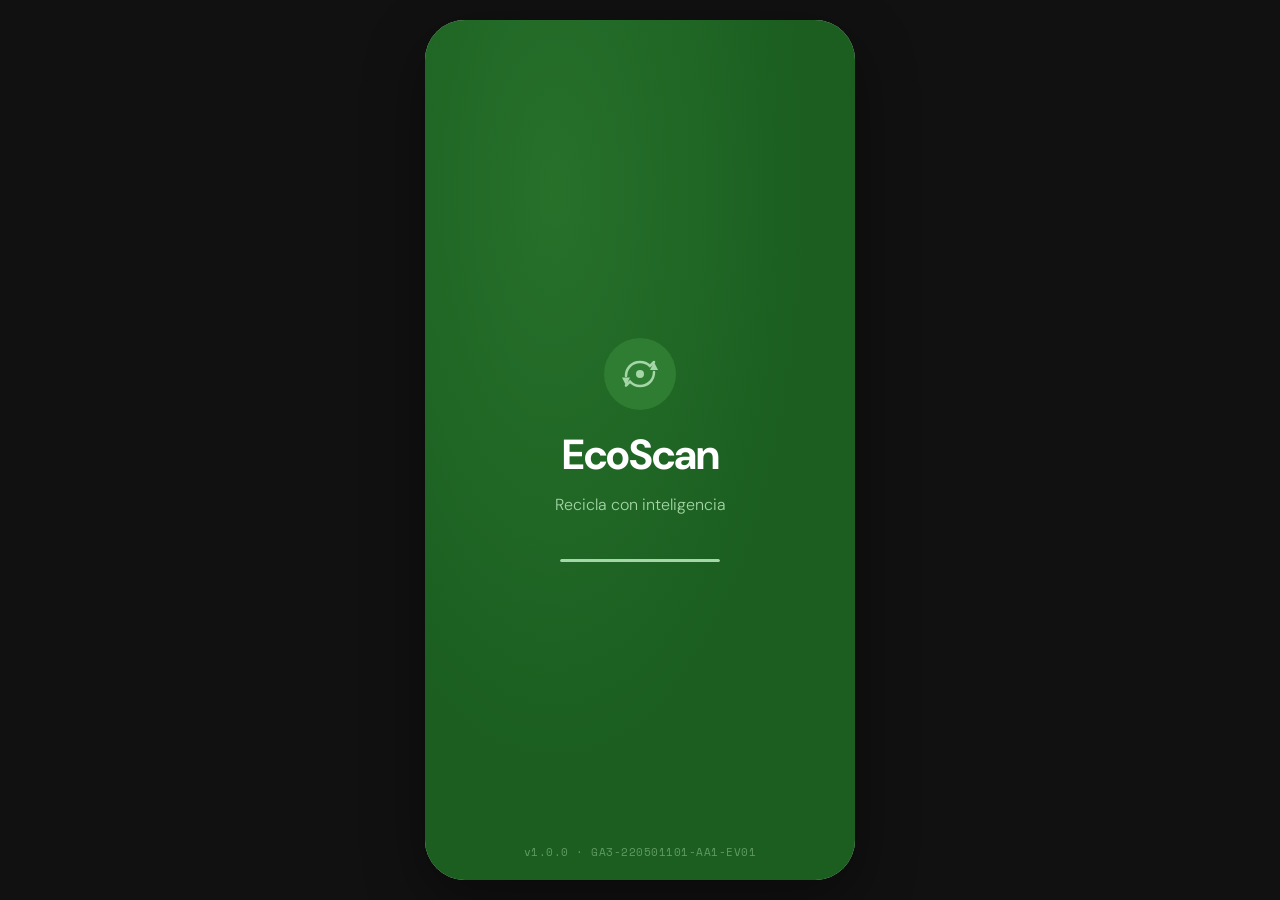
==== ecoscan/index.html @ 35195658 "subiendo mi codigo" ====
<!DOCTYPE html>
<html lang="es">
<head>
  <meta charset="UTF-8">
  <meta name="viewport" content="width=device-width, initial-scale=1.0, maximum-scale=1.0, user-scalable=no">
  <meta name="description" content="EcoScan - Identifica residuos con tu cámara y aprende a reciclar correctamente">
  <meta name="theme-color" content="#1B5E20">
  <meta http-equiv="X-Content-Type-Options" content="nosniff">
  <meta http-equiv="X-Frame-Options" content="DENY">
  <meta http-equiv="Referrer-Policy" content="strict-origin-when-cross-origin">
  <meta name="robots" content="index, follow">
  <title>EcoScan — Recicla inteligente</title>
  <link rel="manifest" href="manifest.json">
  <link rel="stylesheet" href="css/styles.css">
  <link rel="preconnect" href="https://fonts.googleapis.com">
  <link rel="preconnect" href="https://fonts.gstatic.com" crossorigin>
  <link href="https://fonts.googleapis.com/css2?family=DM+Sans:ital,wght@0,300;0,400;0,500;0,700;1,400&family=Space+Mono:wght@400;700&display=swap" rel="stylesheet">
</head>
<body>

  <div id="app">

    <!-- ===== SPLASH SCREEN ===== -->
    <div id="screen-splash" class="screen active" role="main" aria-label="Pantalla de carga EcoScan">
      <div class="splash-bg"></div>
      <div class="splash-content">
        <div class="logo-mark" aria-hidden="true">
          <svg width="72" height="72" viewBox="0 0 72 72" fill="none" xmlns="http://www.w3.org/2000/svg" aria-hidden="true">
            <circle cx="36" cy="36" r="36" fill="#2E7D32"/>
            <path d="M22 38C22 30 28 24 36 24C40 24 43.5 25.5 46 28L50 24" stroke="#A5D6A7" stroke-width="2.5" stroke-linecap="round" fill="none"/>
            <path d="M50 24L46 32H54L50 24Z" fill="#A5D6A7"/>
            <path d="M50 34C50 42 44 48 36 48C32 48 28.5 46.5 26 43.5L22 47.5" stroke="#A5D6A7" stroke-width="2.5" stroke-linecap="round" fill="none"/>
            <path d="M22 47.5L26 39.5H18L22 47.5Z" fill="#A5D6A7"/>
            <circle cx="36" cy="36" r="4" fill="#A5D6A7"/>
          </svg>
        </div>
        <h1 class="logo-text">EcoScan</h1>
        <p class="logo-tagline">Recicla con inteligencia</p>
        <div class="splash-loader" aria-label="Cargando...">
          <div class="loader-bar"></div>
        </div>
      </div>
      <p class="splash-version">v1.0.0 · GA3-220501101-AA1-EV01</p>
    </div>

    <!-- ===== PANTALLA 1: INICIO ===== -->
    <div id="screen-home" class="screen" role="main" aria-label="Pantalla de inicio">
      <header class="app-header" role="banner">
        <div class="header-inner">
          <div class="header-logo" aria-hidden="true">
            <svg width="28" height="28" viewBox="0 0 72 72" fill="none" xmlns="http://www.w3.org/2000/svg">
              <circle cx="36" cy="36" r="36" fill="#2E7D32"/>
              <path d="M22 38C22 30 28 24 36 24C40 24 43.5 25.5 46 28L50 24" stroke="#A5D6A7" stroke-width="2.5" stroke-linecap="round" fill="none"/>
              <path d="M50 24L46 32H54L50 24Z" fill="#A5D6A7"/>
              <path d="M50 34C50 42 44 48 36 48C32 48 28.5 46.5 26 43.5L22 47.5" stroke="#A5D6A7" stroke-width="2.5" stroke-linecap="round" fill="none"/>
              <path d="M22 47.5L26 39.5H18L22 47.5Z" fill="#A5D6A7"/>
              <circle cx="36" cy="36" r="4" fill="#A5D6A7"/>
            </svg>
            <span>EcoScan</span>
          </div>
          <button class="btn-icon" id="btn-stats" aria-label="Ver estadísticas">
            <svg width="22" height="22" viewBox="0 0 24 24" fill="none" stroke="currentColor" stroke-width="2" stroke-linecap="round" stroke-linejoin="round" aria-hidden="true">
              <line x1="18" y1="20" x2="18" y2="10"/><line x1="12" y1="20" x2="12" y2="4"/><line x1="6" y1="20" x2="6" y2="14"/>
            </svg>
          </button>
        </div>
      </header>

      <div class="home-content">
        <section class="home-hero" aria-labelledby="hero-heading">
          <div class="hero-text">
            <div class="hero-badge">
              <span class="badge-dot" aria-hidden="true"></span>
              IA lista para escanear
            </div>
            <h2 id="hero-heading">Identifica<br>cualquier<br><em>residuo</em></h2>
            <p class="hero-sub">Apunta tu cámara y descubre cómo reciclarlo correctamente en segundos.</p>
          </div>
          <div class="hero-visual" aria-hidden="true">
            <div class="phone-preview">
              <div class="phone-screen">
                <div class="scan-frame">
                  <div class="corner tl"></div><div class="corner tr"></div>
                  <div class="corner bl"></div><div class="corner br"></div>
                  <div class="scan-line"></div>
                </div>
                <div class="material-badge-preview">PET</div>
              </div>
            </div>
          </div>
        </section>

        <button class="btn-scan-main" id="btn-scan" aria-label="Iniciar escaneo de residuo">
          <span class="btn-scan-icon" aria-hidden="true">
            <svg width="28" height="28" viewBox="0 0 24 24" fill="none" stroke="currentColor" stroke-width="2" stroke-linecap="round" stroke-linejoin="round">
              <path d="M23 19a2 2 0 0 1-2 2H3a2 2 0 0 1-2-2V8a2 2 0 0 1 2-2h4l2-3h6l2 3h4a2 2 0 0 1 2 2z"/>
              <circle cx="12" cy="13" r="4"/>
            </svg>
          </span>
          <span>Escanear residuo</span>
        </button>

        <section class="stats-row" aria-label="Estadísticas de reciclaje">
          <div class="stat-card">
            <span class="stat-number" id="stat-scanned">0</span>
            <span class="stat-label">Residuos<br>escaneados</span>
          </div>
          <div class="stat-divider" aria-hidden="true"></div>
          <div class="stat-card">
            <span class="stat-number" id="stat-recycled">0</span>
            <span class="stat-label">Reciclados<br>correctamente</span>
          </div>
          <div class="stat-divider" aria-hidden="true"></div>
          <div class="stat-card">
            <span class="stat-number" id="stat-streak">0</span>
            <span class="stat-label">Días de<br>racha</span>
          </div>
        </section>

        <section class="materials-grid" aria-label="Tipos de materiales">
          <h3 class="section-title">Materiales que identificamos</h3>
          <div class="materials-list" role="list">
            <div class="material-chip" role="listitem" style="--chip-color:#1565C0;--chip-bg:#E3F2FD">
              <span class="chip-dot" aria-hidden="true"></span>Plástico
            </div>
            <div class="material-chip" role="listitem" style="--chip-color:#2E7D32;--chip-bg:#E8F5E9">
              <span class="chip-dot" aria-hidden="true"></span>Vidrio
            </div>
            <div class="material-chip" role="listitem" style="--chip-color:#827717;--chip-bg:#F9FBE7">
              <span class="chip-dot" aria-hidden="true"></span>Papel
            </div>
            <div class="material-chip" role="listitem" style="--chip-color:#4E342E;--chip-bg:#EFEBE9">
              <span class="chip-dot" aria-hidden="true"></span>Cartón
            </div>
            <div class="material-chip" role="listitem" style="--chip-color:#546E7A;--chip-bg:#ECEFF1">
              <span class="chip-dot" aria-hidden="true"></span>Metal
            </div>
            <div class="material-chip" role="listitem" style="--chip-color:#558B2F;--chip-bg:#F1F8E9">
              <span class="chip-dot" aria-hidden="true"></span>Orgánico
            </div>
            <div class="material-chip" role="listitem" style="--chip-color:#E65100;--chip-bg:#FFF3E0">
              <span class="chip-dot" aria-hidden="true"></span>Electrónico
            </div>
            <div class="material-chip" role="listitem" style="--chip-color:#880E4F;--chip-bg:#FCE4EC">
              <span class="chip-dot" aria-hidden="true"></span>Peligroso
            </div>
          </div>
        </section>
      </div>

      <nav class="bottom-nav" role="navigation" aria-label="Navegación principal">
        <button class="nav-item active" data-screen="home" aria-label="Inicio" aria-current="page">
          <svg width="22" height="22" viewBox="0 0 24 24" fill="none" stroke="currentColor" stroke-width="2" stroke-linecap="round" stroke-linejoin="round" aria-hidden="true"><path d="M3 9l9-7 9 7v11a2 2 0 0 1-2 2H5a2 2 0 0 1-2-2z"/><polyline points="9 22 9 12 15 12 15 22"/></svg>
          <span>Inicio</span>
        </button>
        <button class="nav-item" data-screen="scan" aria-label="Escanear">
          <div class="nav-scan-btn" aria-hidden="true">
            <svg width="24" height="24" viewBox="0 0 24 24" fill="none" stroke="currentColor" stroke-width="2" stroke-linecap="round" stroke-linejoin="round"><path d="M23 19a2 2 0 0 1-2 2H3a2 2 0 0 1-2-2V8a2 2 0 0 1 2-2h4l2-3h6l2 3h4a2 2 0 0 1 2 2z"/><circle cx="12" cy="13" r="4"/></svg>
          </div>
          <span>Escanear</span>
        </button>
        <button class="nav-item" data-screen="history" aria-label="Historial">
          <svg width="22" height="22" viewBox="0 0 24 24" fill="none" stroke="currentColor" stroke-width="2" stroke-linecap="round" stroke-linejoin="round" aria-hidden="true"><circle cx="12" cy="12" r="10"/><polyline points="12 6 12 12 16 14"/></svg>
          <span>Historial</span>
        </button>
      </nav>
    </div>

    <!-- ===== PANTALLA 2: ESCANEO ===== -->
    <div id="screen-scan" class="screen" role="main" aria-label="Pantalla de escaneo">
      <div class="scan-header">
        <button class="btn-back" id="btn-back-scan" aria-label="Volver al inicio">
          <svg width="22" height="22" viewBox="0 0 24 24" fill="none" stroke="currentColor" stroke-width="2" stroke-linecap="round" stroke-linejoin="round" aria-hidden="true"><line x1="19" y1="12" x2="5" y2="12"/><polyline points="12 19 5 12 12 5"/></svg>
        </button>
        <span class="scan-title">Escanear residuo</span>
        <button class="btn-icon btn-torch" id="btn-torch" aria-label="Activar linterna" aria-pressed="false">
          <svg width="20" height="20" viewBox="0 0 24 24" fill="none" stroke="currentColor" stroke-width="2" stroke-linecap="round" stroke-linejoin="round" aria-hidden="true"><path d="M8 2h8l4 10H4L8 2z"/><path d="M12 12v8"/><path d="M8 22h8"/></svg>
        </button>
      </div>

      <div class="camera-container" role="region" aria-label="Visor de cámara">
        <video id="camera-feed" autoplay playsinline muted aria-label="Vista de cámara en tiempo real"></video>
        <canvas id="camera-canvas" style="display:none" aria-hidden="true"></canvas>

        <div class="camera-overlay" aria-hidden="true">
          <div class="overlay-top"></div>
          <div class="overlay-middle">
            <div class="overlay-side"></div>
            <div class="scan-window" role="img" aria-label="Marco de escaneo">
              <div class="corner tl"></div><div class="corner tr"></div>
              <div class="corner bl"></div><div class="corner br"></div>
              <div class="scan-line" id="scan-line"></div>
            </div>
            <div class="overlay-side"></div>
          </div>
          <div class="overlay-bottom"></div>
        </div>

        <div class="scan-hint" role="status" aria-live="polite" id="scan-hint">
          Centra el residuo en el marco
        </div>

        <div class="scan-processing" id="scan-processing" aria-live="polite" aria-label="Procesando imagen" hidden>
          <div class="processing-ring" aria-hidden="true"></div>
          <span>Analizando...</span>
        </div>
      </div>

      <div class="scan-controls">
        <div class="gallery-btn-wrap">
          <button class="btn-gallery" id="btn-gallery" aria-label="Seleccionar imagen de galería">
            <svg width="22" height="22" viewBox="0 0 24 24" fill="none" stroke="currentColor" stroke-width="2" stroke-linecap="round" stroke-linejoin="round" aria-hidden="true"><rect x="3" y="3" width="18" height="18" rx="2" ry="2"/><circle cx="8.5" cy="8.5" r="1.5"/><polyline points="21 15 16 10 5 21"/></svg>
          </button>
          <input type="file" id="gallery-input" accept="image/*" style="display:none" aria-hidden="true">
        </div>

        <button class="btn-capture" id="btn-capture" aria-label="Capturar imagen para analizar">
          <span class="capture-ring" aria-hidden="true"></span>
          <span class="capture-inner" aria-hidden="true"></span>
        </button>

        <button class="btn-flip" id="btn-flip" aria-label="Cambiar cámara">
          <svg width="22" height="22" viewBox="0 0 24 24" fill="none" stroke="currentColor" stroke-width="2" stroke-linecap="round" stroke-linejoin="round" aria-hidden="true"><path d="M1 4v6h6"/><path d="M23 20v-6h-6"/><path d="M20.49 9A9 9 0 0 0 5.64 5.64L1 10m22 4-4.64 4.36A9 9 0 0 1 3.51 15"/></svg>
        </button>
      </div>

      <div class="camera-error" id="camera-error" hidden role="alert">
        <svg width="48" height="48" viewBox="0 0 24 24" fill="none" stroke="currentColor" stroke-width="1.5" stroke-linecap="round" stroke-linejoin="round" aria-hidden="true"><path d="M23 19a2 2 0 0 1-2 2H3a2 2 0 0 1-2-2V8a2 2 0 0 1 2-2h4l2-3h6l2 3h4a2 2 0 0 1 2 2z"/><line x1="1" y1="1" x2="23" y2="23"/></svg>
        <h3>Cámara no disponible</h3>
        <p>Por favor permite el acceso a la cámara o usa la opción de galería para subir una imagen.</p>
        <button class="btn-primary" id="btn-retry-camera">Intentar de nuevo</button>
      </div>
    </div>

    <!-- ===== PANTALLA 3: RESULTADO ===== -->
    <div id="screen-result" class="screen" role="main" aria-label="Resultado del análisis" aria-live="polite">
      <div class="result-header" id="result-header">
        <button class="btn-back btn-back-light" id="btn-back-result" aria-label="Volver al inicio">
          <svg width="22" height="22" viewBox="0 0 24 24" fill="none" stroke="currentColor" stroke-width="2" stroke-linecap="round" stroke-linejoin="round" aria-hidden="true"><line x1="19" y1="12" x2="5" y2="12"/><polyline points="12 19 5 12 12 5"/></svg>
        </button>
        <span class="result-header-title">Resultado</span>
        <button class="btn-icon btn-share" id="btn-share" aria-label="Compartir resultado">
          <svg width="20" height="20" viewBox="0 0 24 24" fill="none" stroke="currentColor" stroke-width="2" stroke-linecap="round" stroke-linejoin="round" aria-hidden="true"><circle cx="18" cy="5" r="3"/><circle cx="6" cy="12" r="3"/><circle cx="18" cy="19" r="3"/><line x1="8.59" y1="13.51" x2="15.42" y2="17.49"/><line x1="15.41" y1="6.51" x2="8.59" y2="10.49"/></svg>
        </button>
      </div>

      <div class="result-hero" id="result-hero">
        <div class="result-icon-wrap" id="result-icon-wrap" aria-hidden="true">
          <div class="result-icon" id="result-icon"></div>
        </div>
        <div class="result-label">
          <span class="result-type-small">Material identificado</span>
          <h2 class="result-type-name" id="result-type-name">—</h2>
          <div class="result-confidence" id="result-confidence" role="status">
            <span class="conf-label">Confianza:</span>
            <div class="conf-bar" aria-hidden="true"><div class="conf-fill" id="conf-fill"></div></div>
            <span class="conf-pct" id="conf-pct">—</span>
          </div>
        </div>
      </div>

      <div class="result-body">
        <section class="result-card" aria-labelledby="bin-heading">
          <h3 id="bin-heading" class="card-title">
            <svg width="18" height="18" viewBox="0 0 24 24" fill="none" stroke="currentColor" stroke-width="2" stroke-linecap="round" stroke-linejoin="round" aria-hidden="true"><polyline points="3 6 5 6 21 6"/><path d="M19 6l-1 14a2 2 0 0 1-2 2H8a2 2 0 0 1-2-2L5 6"/><path d="M10 11v6"/><path d="M14 11v6"/><path d="M9 6V4a1 1 0 0 1 1-1h4a1 1 0 0 1 1 1v2"/></svg>
            Contenedor correcto
          </h3>
          <div class="bin-display" id="bin-display">
            <div class="bin-icon" id="bin-icon" aria-hidden="true"></div>
            <div class="bin-info">
              <span class="bin-color-name" id="bin-color-name">—</span>
              <span class="bin-desc" id="bin-desc">—</span>
            </div>
          </div>
        </section>

        <section class="result-card" aria-labelledby="steps-heading">
          <h3 id="steps-heading" class="card-title">
            <svg width="18" height="18" viewBox="0 0 24 24" fill="none" stroke="currentColor" stroke-width="2" stroke-linecap="round" stroke-linejoin="round" aria-hidden="true"><polyline points="9 11 12 14 22 4"/><path d="M21 12v7a2 2 0 0 1-2 2H5a2 2 0 0 1-2-2V5a2 2 0 0 1 2-2h11"/></svg>
            Pasos a seguir
          </h3>
          <ol class="steps-list" id="steps-list" aria-label="Pasos de reciclaje">
          </ol>
        </section>

        <section class="result-card" aria-labelledby="impact-heading">
          <h3 id="impact-heading" class="card-title">
            <svg width="18" height="18" viewBox="0 0 24 24" fill="none" stroke="currentColor" stroke-width="2" stroke-linecap="round" stroke-linejoin="round" aria-hidden="true"><path d="M12 22s8-4 8-10V5l-8-3-8 3v7c0 6 8 10 8 10z"/></svg>
            Impacto ambiental
          </h3>
          <div class="impact-text" id="impact-text" aria-label="Descripción del impacto ambiental"></div>
        </section>

        <div class="result-actions" role="group" aria-label="Acciones del resultado">
          <button class="btn-primary btn-full" id="btn-scan-again">
            <svg width="18" height="18" viewBox="0 0 24 24" fill="none" stroke="currentColor" stroke-width="2" stroke-linecap="round" stroke-linejoin="round" aria-hidden="true"><path d="M23 19a2 2 0 0 1-2 2H3a2 2 0 0 1-2-2V8a2 2 0 0 1 2-2h4l2-3h6l2 3h4a2 2 0 0 1 2 2z"/><circle cx="12" cy="13" r="4"/></svg>
            Escanear otro residuo
          </button>
          <button class="btn-secondary btn-full" id="btn-save-result">
            <svg width="18" height="18" viewBox="0 0 24 24" fill="none" stroke="currentColor" stroke-width="2" stroke-linecap="round" stroke-linejoin="round" aria-hidden="true"><path d="M19 21H5a2 2 0 0 1-2-2V5a2 2 0 0 1 2-2h11l5 5v11a2 2 0 0 1-2 2z"/><polyline points="17 21 17 13 7 13 7 21"/><polyline points="7 3 7 8 15 8"/></svg>
            Guardar en historial
          </button>
        </div>
      </div>
    </div>

    <!-- ===== PANTALLA 4: HISTORIAL ===== -->
    <div id="screen-history" class="screen" role="main" aria-label="Historial de escaneos">
      <header class="app-header" role="banner">
        <div class="header-inner">
          <h2 class="header-title">Mi historial</h2>
          <button class="btn-icon" id="btn-clear-history" aria-label="Limpiar historial">
            <svg width="20" height="20" viewBox="0 0 24 24" fill="none" stroke="currentColor" stroke-width="2" stroke-linecap="round" stroke-linejoin="round" aria-hidden="true"><polyline points="3 6 5 6 21 6"/><path d="M19 6l-1 14a2 2 0 0 1-2 2H8a2 2 0 0 1-2-2L5 6"/></svg>
          </button>
        </div>
      </header>

      <div class="history-content">
        <div class="history-empty" id="history-empty" role="status">
          <svg width="64" height="64" viewBox="0 0 24 24" fill="none" stroke="currentColor" stroke-width="1" stroke-linecap="round" stroke-linejoin="round" aria-hidden="true"><circle cx="11" cy="11" r="8"/><line x1="21" y1="21" x2="16.65" y2="16.65"/></svg>
          <p>Aún no has escaneado nada.</p>
          <button class="btn-primary" id="btn-go-scan">Escanear primer residuo</button>
        </div>
        <ul class="history-list" id="history-list" aria-label="Lista de residuos escaneados"></ul>
      </div>

      <nav class="bottom-nav" role="navigation" aria-label="Navegación principal">
        <button class="nav-item" data-screen="home" aria-label="Inicio">
          <svg width="22" height="22" viewBox="0 0 24 24" fill="none" stroke="currentColor" stroke-width="2" stroke-linecap="round" stroke-linejoin="round" aria-hidden="true"><path d="M3 9l9-7 9 7v11a2 2 0 0 1-2 2H5a2 2 0 0 1-2-2z"/><polyline points="9 22 9 12 15 12 15 22"/></svg>
          <span>Inicio</span>
        </button>
        <button class="nav-item" data-screen="scan" aria-label="Escanear">
          <div class="nav-scan-btn" aria-hidden="true">
            <svg width="24" height="24" viewBox="0 0 24 24" fill="none" stroke="currentColor" stroke-width="2" stroke-linecap="round" stroke-linejoin="round"><path d="M23 19a2 2 0 0 1-2 2H3a2 2 0 0 1-2-2V8a2 2 0 0 1 2-2h4l2-3h6l2 3h4a2 2 0 0 1 2 2z"/><circle cx="12" cy="13" r="4"/></svg>
          </div>
          <span>Escanear</span>
        </button>
        <button class="nav-item active" data-screen="history" aria-label="Historial" aria-current="page">
          <svg width="22" height="22" viewBox="0 0 24 24" fill="none" stroke="currentColor" stroke-width="2" stroke-linecap="round" stroke-linejoin="round" aria-hidden="true"><circle cx="12" cy="12" r="10"/><polyline points="12 6 12 12 16 14"/></svg>
          <span>Historial</span>
        </button>
      </nav>
    </div>

    <!-- ===== TOAST NOTIFICATIONS ===== -->
    <div id="toast-container" aria-live="polite" aria-atomic="true" role="status"></div>

  </div><!-- /#app -->

  <script src="js/data.js"></script>
  <script src="js/storage.js"></script>
  <script src="js/scanner.js"></script>
  <script src="js/ui.js"></script>
  <script src="js/app.js"></script>
</body>
</html>
---- ecoscan/css/styles.css ----
/* =========================================
   ECOSCAN — ESTILOS PRINCIPALES
   Diseño: Mobile-first, ecológico, accesible
   ========================================= */

/* === RESET & BASE === */
*, *::before, *::after { box-sizing: border-box; margin: 0; padding: 0; }

:root {
  --green-900: #1B5E20;
  --green-800: #2E7D32;
  --green-600: #43A047;
  --green-500: #4CAF50;
  --green-200: #A5D6A7;
  --green-100: #C8E6C9;
  --green-50:  #E8F5E9;
  --blue-700:  #1565C0;
  --blue-100:  #E3F2FD;
  --gray-900:  #1C2526;
  --gray-700:  #37474F;
  --gray-500:  #546E7A;
  --gray-300:  #B0BEC5;
  --gray-100:  #ECEFF1;
  --gray-50:   #F5F7F8;
  --white:     #FFFFFF;
  --danger:    #C62828;
  --warn:      #E65100;
  --surface:   #F8FAF8;
  --radius-sm: 8px;
  --radius-md: 14px;
  --radius-lg: 20px;
  --radius-xl: 28px;
  --shadow-sm: 0 1px 3px rgba(0,0,0,.08), 0 1px 2px rgba(0,0,0,.04);
  --shadow-md: 0 4px 16px rgba(0,0,0,.10), 0 2px 6px rgba(0,0,0,.06);
  --transition: 280ms cubic-bezier(0.4,0,0.2,1);
  --font-body: 'DM Sans', system-ui, -apple-system, sans-serif;
  --font-mono: 'Space Mono', 'Courier New', monospace;
  --safe-bottom: env(safe-area-inset-bottom, 0px);
  --safe-top:    env(safe-area-inset-top, 0px);
}

html {
  font-size: 16px;
  -webkit-text-size-adjust: 100%;
  text-size-adjust: 100%;
}

body {
  font-family: var(--font-body);
  background: var(--gray-900);
  color: var(--gray-900);
  min-height: 100dvh;
  overflow: hidden;
  -webkit-font-smoothing: antialiased;
}

#app {
  width: 100%;
  max-width: 430px;
  height: 100dvh;
  margin: 0 auto;
  position: relative;
  overflow: hidden;
  background: var(--surface);
}

/* === SCREEN SYSTEM === */
.screen {
  position: absolute;
  inset: 0;
  display: flex;
  flex-direction: column;
  background: var(--surface);
  opacity: 0;
  pointer-events: none;
  transform: translateX(24px);
  transition: opacity var(--transition), transform var(--transition);
  overflow-y: auto;
  overflow-x: hidden;
  -webkit-overflow-scrolling: touch;
  padding-top: var(--safe-top);
}

.screen.active {
  opacity: 1;
  pointer-events: all;
  transform: translateX(0);
}

.screen.slide-out {
  opacity: 0;
  transform: translateX(-24px);
}

/* === SPLASH === */
#screen-splash {
  background: var(--green-900);
  transform: none;
  justify-content: center;
  align-items: center;
  gap: 0;
}

.splash-bg {
  position: absolute;
  inset: 0;
  background: radial-gradient(ellipse at 30% 20%, #2E7D32 0%, #1B5E20 60%);
  opacity: .6;
}

.splash-content {
  position: relative;
  z-index: 1;
  display: flex;
  flex-direction: column;
  align-items: center;
  gap: 12px;
  padding: 0 32px;
}

.logo-mark { animation: pop-in .5s cubic-bezier(0.34,1.56,0.64,1) both; }

@keyframes pop-in {
  from { opacity: 0; transform: scale(.6); }
  to   { opacity: 1; transform: scale(1); }
}

.logo-text {
  font-size: 42px;
  font-weight: 700;
  color: var(--white);
  letter-spacing: -1px;
  animation: fade-up .5s .2s both;
}

.logo-tagline {
  font-size: 16px;
  color: var(--green-200);
  font-weight: 300;
  animation: fade-up .5s .35s both;
}

@keyframes fade-up {
  from { opacity: 0; transform: translateY(12px); }
  to   { opacity: 1; transform: translateY(0); }
}

.splash-loader {
  width: 160px;
  height: 3px;
  background: rgba(255,255,255,.2);
  border-radius: 99px;
  margin-top: 32px;
  overflow: hidden;
  animation: fade-up .5s .5s both;
}

.loader-bar {
  height: 100%;
  background: var(--green-200);
  border-radius: 99px;
  animation: load 2.2s ease-in-out forwards;
}

@keyframes load {
  0%   { width: 0%; }
  60%  { width: 75%; }
  100% { width: 100%; }
}

.splash-version {
  position: absolute;
  bottom: calc(20px + var(--safe-bottom));
  font-size: 11px;
  color: rgba(165,214,167,.5);
  font-family: var(--font-mono);
  z-index: 1;
  letter-spacing: .5px;
}

/* === SHARED COMPONENTS === */
.app-header {
  background: var(--white);
  border-bottom: 1px solid var(--gray-100);
  padding-top: 4px;
  flex-shrink: 0;
  position: sticky;
  top: 0;
  z-index: 10;
}

.header-inner {
  display: flex;
  align-items: center;
  justify-content: space-between;
  padding: 12px 20px;
}

.header-logo {
  display: flex;
  align-items: center;
  gap: 8px;
  font-size: 18px;
  font-weight: 700;
  color: var(--green-900);
  letter-spacing: -.3px;
}

.header-title {
  font-size: 18px;
  font-weight: 500;
  color: var(--gray-900);
}

.btn-icon {
  width: 38px;
  height: 38px;
  border-radius: 50%;
  background: transparent;
  border: 1px solid var(--gray-100);
  color: var(--gray-700);
  display: flex;
  align-items: center;
  justify-content: center;
  cursor: pointer;
  transition: background var(--transition), border-color var(--transition);
}

.btn-icon:hover, .btn-icon:focus-visible {
  background: var(--gray-100);
  border-color: var(--gray-300);
  outline: none;
}

.btn-icon:focus-visible { box-shadow: 0 0 0 3px rgba(46,125,50,.3); }

/* === HOME SCREEN === */
.home-content {
  flex: 1;
  overflow-y: auto;
  padding: 0 0 calc(80px + var(--safe-bottom));
}

.home-hero {
  display: grid;
  grid-template-columns: 1fr 1fr;
  gap: 16px;
  padding: 28px 20px 20px;
  background: var(--white);
}

.hero-badge {
  display: inline-flex;
  align-items: center;
  gap: 6px;
  background: var(--green-50);
  color: var(--green-800);
  font-size: 11px;
  font-weight: 500;
  padding: 4px 10px;
  border-radius: 99px;
  margin-bottom: 12px;
  border: 1px solid var(--green-100);
}

.badge-dot {
  width: 6px;
  height: 6px;
  border-radius: 50%;
  background: var(--green-500);
  animation: pulse-dot 2s infinite;
}

@keyframes pulse-dot {
  0%,100% { opacity: 1; transform: scale(1); }
  50%      { opacity: .5; transform: scale(.8); }
}

.hero-text h2 {
  font-size: 34px;
  font-weight: 700;
  color: var(--gray-900);
  line-height: 1.1;
  letter-spacing: -1px;
}

.hero-text h2 em {
  font-style: italic;
  color: var(--green-600);
}

.hero-sub {
  font-size: 13px;
  color: var(--gray-500);
  margin-top: 10px;
  line-height: 1.5;
}

.phone-preview {
  display: flex;
  justify-content: flex-end;
  align-items: center;
}

.phone-screen {
  width: 90px;
  height: 150px;
  background: var(--gray-900);
  border-radius: 12px;
  position: relative;
  overflow: hidden;
  border: 2px solid var(--gray-700);
}

.scan-frame {
  position: absolute;
  inset: 12px;
}

.corner {
  position: absolute;
  width: 14px;
  height: 14px;
  border-color: var(--green-200);
  border-style: solid;
}

.corner.tl { top: 0; left: 0; border-width: 2px 0 0 2px; border-top-left-radius: 3px; }
.corner.tr { top: 0; right: 0; border-width: 2px 2px 0 0; border-top-right-radius: 3px; }
.corner.bl { bottom: 0; left: 0; border-width: 0 0 2px 2px; border-bottom-left-radius: 3px; }
.corner.br { bottom: 0; right: 0; border-width: 0 2px 2px 0; border-bottom-right-radius: 3px; }

.scan-line {
  position: absolute;
  left: 0; right: 0;
  height: 1.5px;
  background: var(--green-500);
  animation: scan-move 2s ease-in-out infinite;
  opacity: .8;
}

@keyframes scan-move {
  0%   { top: 0; }
  50%  { top: calc(100% - 1.5px); }
  100% { top: 0; }
}

.material-badge-preview {
  position: absolute;
  bottom: 8px;
  left: 50%;
  transform: translateX(-50%);
  background: var(--green-500);
  color: var(--white);
  font-size: 9px;
  font-weight: 700;
  padding: 2px 8px;
  border-radius: 99px;
  font-family: var(--font-mono);
}

.btn-scan-main {
  margin: 16px 20px;
  display: flex;
  align-items: center;
  justify-content: center;
  gap: 12px;
  background: var(--green-800);
  color: var(--white);
  font-family: var(--font-body);
  font-size: 17px;
  font-weight: 600;
  padding: 18px 28px;
  border: none;
  border-radius: var(--radius-xl);
  cursor: pointer;
  transition: background var(--transition), transform 120ms;
  width: calc(100% - 40px);
  letter-spacing: -.2px;
}

.btn-scan-main:hover   { background: var(--green-900); }
.btn-scan-main:active  { transform: scale(.98); }
.btn-scan-main:focus-visible { outline: 3px solid var(--green-500); outline-offset: 3px; }

.btn-scan-icon {
  display: flex;
  align-items: center;
  justify-content: center;
  background: rgba(255,255,255,.15);
  width: 40px;
  height: 40px;
  border-radius: 50%;
}

.stats-row {
  display: flex;
  align-items: center;
  background: var(--white);
  margin: 0 20px 16px;
  border-radius: var(--radius-md);
  border: 1px solid var(--gray-100);
  padding: 16px;
}

.stat-card {
  flex: 1;
  display: flex;
  flex-direction: column;
  align-items: center;
  gap: 2px;
}

.stat-number {
  font-size: 26px;
  font-weight: 700;
  color: var(--green-800);
  font-family: var(--font-mono);
  line-height: 1;
}

.stat-label {
  font-size: 10px;
  color: var(--gray-500);
  text-align: center;
  line-height: 1.3;
}

.stat-divider {
  width: 1px;
  height: 36px;
  background: var(--gray-100);
}

.materials-grid {
  padding: 0 20px 16px;
}

.section-title {
  font-size: 13px;
  font-weight: 500;
  color: var(--gray-500);
  text-transform: uppercase;
  letter-spacing: .6px;
  margin-bottom: 12px;
}

.materials-list {
  display: flex;
  flex-wrap: wrap;
  gap: 8px;
}

.material-chip {
  display: inline-flex;
  align-items: center;
  gap: 6px;
  background: var(--chip-bg, var(--green-50));
  color: var(--chip-color, var(--green-800));
  font-size: 13px;
  font-weight: 500;
  padding: 6px 12px;
  border-radius: 99px;
  border: 1px solid color-mix(in srgb, var(--chip-color, var(--green-800)) 20%, transparent);
}

.chip-dot {
  width: 7px;
  height: 7px;
  border-radius: 50%;
  background: var(--chip-color, var(--green-800));
  flex-shrink: 0;
}

/* === BOTTOM NAV === */
.bottom-nav {
  position: sticky;
  bottom: 0;
  left: 0;
  right: 0;
  background: var(--white);
  border-top: 1px solid var(--gray-100);
  display: flex;
  align-items: flex-end;
  padding-bottom: var(--safe-bottom);
  z-index: 20;
  flex-shrink: 0;
}

.nav-item {
  flex: 1;
  display: flex;
  flex-direction: column;
  align-items: center;
  gap: 3px;
  padding: 10px 8px;
  background: none;
  border: none;
  cursor: pointer;
  color: var(--gray-300);
  font-size: 10px;
  font-family: var(--font-body);
  font-weight: 500;
  transition: color var(--transition);
}

.nav-item.active, .nav-item[aria-current="page"] { color: var(--green-800); }
.nav-item:focus-visible { outline: 2px solid var(--green-500); outline-offset: 2px; }

.nav-scan-btn {
  width: 48px;
  height: 48px;
  background: var(--green-800);
  border-radius: 50%;
  display: flex;
  align-items: center;
  justify-content: center;
  color: var(--white);
  margin-top: -16px;
  border: 3px solid var(--surface);
}

.nav-item:not(.active):hover { color: var(--gray-500); }

/* === SCAN SCREEN === */
#screen-scan {
  background: var(--gray-900);
  color: var(--white);
  overflow: hidden;
}

.scan-header {
  display: flex;
  align-items: center;
  justify-content: space-between;
  padding: calc(12px + var(--safe-top)) 16px 12px;
  position: absolute;
  top: 0;
  left: 0;
  right: 0;
  z-index: 20;
  background: linear-gradient(to bottom, rgba(0,0,0,.7) 0%, transparent 100%);
}

.btn-back {
  width: 38px;
  height: 38px;
  border-radius: 50%;
  background: rgba(255,255,255,.15);
  border: none;
  color: var(--white);
  display: flex;
  align-items: center;
  justify-content: center;
  cursor: pointer;
  backdrop-filter: blur(4px);
  -webkit-backdrop-filter: blur(4px);
  transition: background var(--transition);
}

.btn-back:hover   { background: rgba(255,255,255,.25); }
.btn-back:focus-visible { outline: 2px solid var(--white); outline-offset: 2px; }

.scan-title {
  font-size: 16px;
  font-weight: 500;
  color: var(--white);
}

.btn-torch { background: rgba(255,255,255,.15); color: var(--white); border-color: rgba(255,255,255,.15); }
.btn-torch[aria-pressed="true"] { background: var(--green-500); border-color: var(--green-500); color: var(--white); }

.camera-container {
  position: absolute;
  inset: 0;
}

#camera-feed {
  width: 100%;
  height: 100%;
  object-fit: cover;
  display: block;
  background: #111;
}

.camera-overlay {
  position: absolute;
  inset: 0;
  display: flex;
  flex-direction: column;
}

.overlay-top, .overlay-bottom {
  background: rgba(0,0,0,.55);
  flex: 1;
}

.overlay-middle {
  display: flex;
  height: 260px;
}

.overlay-side {
  flex: 1;
  background: rgba(0,0,0,.55);
}

.scan-window {
  width: 260px;
  position: relative;
}

.scan-window .corner { width: 22px; height: 22px; }
.scan-window .corner.tl { border-width: 3px 0 0 3px; }
.scan-window .corner.tr { border-width: 3px 3px 0 0; }
.scan-window .corner.bl { border-width: 0 0 3px 3px; }
.scan-window .corner.br { border-width: 0 3px 3px 0; }

.scan-hint {
  position: absolute;
  bottom: 130px;
  left: 50%;
  transform: translateX(-50%);
  background: rgba(0,0,0,.65);
  color: var(--white);
  font-size: 13px;
  padding: 6px 16px;
  border-radius: 99px;
  white-space: nowrap;
  backdrop-filter: blur(4px);
  -webkit-backdrop-filter: blur(4px);
}

.scan-processing {
  position: absolute;
  inset: 0;
  background: rgba(0,0,0,.7);
  display: flex;
  flex-direction: column;
  align-items: center;
  justify-content: center;
  gap: 16px;
  color: var(--white);
  font-size: 15px;
  z-index: 30;
}

.processing-ring {
  width: 56px;
  height: 56px;
  border: 3px solid rgba(255,255,255,.2);
  border-top-color: var(--green-500);
  border-radius: 50%;
  animation: spin .8s linear infinite;
}

@keyframes spin { to { transform: rotate(360deg); } }

.scan-controls {
  position: absolute;
  bottom: calc(20px + var(--safe-bottom));
  left: 0;
  right: 0;
  display: flex;
  align-items: center;
  justify-content: center;
  gap: 32px;
  z-index: 20;
}

.btn-gallery, .btn-flip {
  width: 46px;
  height: 46px;
  border-radius: 50%;
  background: rgba(255,255,255,.15);
  border: 1px solid rgba(255,255,255,.2);
  color: var(--white);
  display: flex;
  align-items: center;
  justify-content: center;
  cursor: pointer;
  backdrop-filter: blur(4px);
  -webkit-backdrop-filter: blur(4px);
  transition: background var(--transition);
}

.btn-gallery:hover, .btn-flip:hover { background: rgba(255,255,255,.25); }
.btn-gallery:focus-visible, .btn-flip:focus-visible { outline: 2px solid var(--white); outline-offset: 2px; }

.btn-capture {
  width: 74px;
  height: 74px;
  position: relative;
  background: transparent;
  border: none;
  cursor: pointer;
  padding: 0;
  display: flex;
  align-items: center;
  justify-content: center;
}

.capture-ring {
  position: absolute;
  inset: 0;
  border: 3px solid var(--white);
  border-radius: 50%;
  display: block;
}

.capture-inner {
  width: 58px;
  height: 58px;
  background: var(--white);
  border-radius: 50%;
  transition: transform 120ms, background 120ms;
  display: block;
}

.btn-capture:active .capture-inner { transform: scale(.9); background: var(--green-200); }
.btn-capture:focus-visible .capture-ring { border-color: var(--green-500); }

.camera-error {
  position: absolute;
  inset: 0;
  background: var(--gray-900);
  display: flex;
  flex-direction: column;
  align-items: center;
  justify-content: center;
  gap: 16px;
  color: var(--white);
  padding: 32px;
  text-align: center;
  z-index: 40;
}

.camera-error h3 { font-size: 20px; font-weight: 600; }
.camera-error p  { font-size: 14px; color: var(--gray-300); line-height: 1.5; }

/* === RESULT SCREEN === */
.result-header {
  display: flex;
  align-items: center;
  justify-content: space-between;
  padding: calc(12px + var(--safe-top)) 16px 12px;
  position: sticky;
  top: 0;
  z-index: 10;
  background: var(--green-800);
  color: var(--white);
  flex-shrink: 0;
}

.btn-back-light {
  background: rgba(255,255,255,.2);
  color: var(--white);
}

.btn-back-light:hover { background: rgba(255,255,255,.3); }

.result-header-title {
  font-size: 16px;
  font-weight: 500;
  color: var(--white);
}

.btn-share { background: rgba(255,255,255,.2); color: var(--white); border-color: rgba(255,255,255,.2); }

.result-hero {
  background: var(--green-800);
  padding: 24px 20px 32px;
  display: flex;
  align-items: center;
  gap: 20px;
  flex-shrink: 0;
}

.result-icon-wrap {
  width: 80px;
  height: 80px;
  border-radius: 24px;
  background: rgba(255,255,255,.15);
  display: flex;
  align-items: center;
  justify-content: center;
  flex-shrink: 0;
}

.result-icon { font-size: 40px; line-height: 1; }

.result-type-small {
  font-size: 11px;
  color: var(--green-200);
  text-transform: uppercase;
  letter-spacing: .8px;
  font-weight: 500;
  display: block;
  margin-bottom: 4px;
}

.result-type-name {
  font-size: 28px;
  font-weight: 700;
  color: var(--white);
  line-height: 1.1;
  letter-spacing: -.5px;
}

.result-confidence {
  display: flex;
  align-items: center;
  gap: 8px;
  margin-top: 10px;
}

.conf-label { font-size: 12px; color: var(--green-200); }

.conf-bar {
  flex: 1;
  height: 4px;
  background: rgba(255,255,255,.2);
  border-radius: 99px;
  overflow: hidden;
}

.conf-fill {
  height: 100%;
  background: var(--white);
  border-radius: 99px;
  transition: width 1s cubic-bezier(0.4,0,0.2,1) .2s;
}

.conf-pct {
  font-size: 12px;
  color: var(--white);
  font-family: var(--font-mono);
  min-width: 34px;
  text-align: right;
}

.result-body {
  flex: 1;
  padding: 16px 16px calc(24px + var(--safe-bottom));
  overflow-y: auto;
  display: flex;
  flex-direction: column;
  gap: 12px;
}

.result-card {
  background: var(--white);
  border-radius: var(--radius-md);
  border: 1px solid var(--gray-100);
  padding: 16px;
}

.card-title {
  font-size: 13px;
  font-weight: 600;
  color: var(--gray-700);
  text-transform: uppercase;
  letter-spacing: .5px;
  margin-bottom: 14px;
  display: flex;
  align-items: center;
  gap: 7px;
}

.bin-display {
  display: flex;
  align-items: center;
  gap: 16px;
}

.bin-icon {
  font-size: 44px;
  line-height: 1;
}

.bin-color-name {
  font-size: 18px;
  font-weight: 700;
  color: var(--gray-900);
  display: block;
}

.bin-desc {
  font-size: 13px;
  color: var(--gray-500);
  margin-top: 2px;
  display: block;
  line-height: 1.4;
}

.steps-list {
  list-style: none;
  display: flex;
  flex-direction: column;
  gap: 12px;
}

.steps-list li {
  display: flex;
  align-items: flex-start;
  gap: 12px;
  font-size: 14px;
  color: var(--gray-700);
  line-height: 1.5;
}

.step-num {
  width: 24px;
  height: 24px;
  border-radius: 50%;
  background: var(--green-50);
  color: var(--green-800);
  font-size: 12px;
  font-weight: 700;
  display: flex;
  align-items: center;
  justify-content: center;
  flex-shrink: 0;
  font-family: var(--font-mono);
}

.impact-text {
  font-size: 14px;
  color: var(--gray-700);
  line-height: 1.6;
  padding: 12px;
  background: var(--green-50);
  border-radius: var(--radius-sm);
  border-left: 3px solid var(--green-500);
}

.result-actions {
  display: flex;
  flex-direction: column;
  gap: 10px;
}

/* === BUTTONS === */
.btn-primary {
  background: var(--green-800);
  color: var(--white);
  border: none;
  border-radius: var(--radius-md);
  font-family: var(--font-body);
  font-size: 15px;
  font-weight: 600;
  padding: 14px 24px;
  cursor: pointer;
  transition: background var(--transition), transform 120ms;
  display: inline-flex;
  align-items: center;
  justify-content: center;
  gap: 8px;
}

.btn-primary:hover   { background: var(--green-900); }
.btn-primary:active  { transform: scale(.98); }
.btn-primary:focus-visible { outline: 3px solid var(--green-500); outline-offset: 3px; }

.btn-secondary {
  background: transparent;
  color: var(--green-800);
  border: 1.5px solid var(--green-800);
  border-radius: var(--radius-md);
  font-family: var(--font-body);
  font-size: 15px;
  font-weight: 600;
  padding: 13px 24px;
  cursor: pointer;
  transition: background var(--transition), transform 120ms;
  display: inline-flex;
  align-items: center;
  justify-content: center;
  gap: 8px;
}

.btn-secondary:hover   { background: var(--green-50); }
.btn-secondary:active  { transform: scale(.98); }
.btn-secondary:focus-visible { outline: 3px solid var(--green-500); outline-offset: 3px; }

.btn-full { width: 100%; }

/* === HISTORY SCREEN === */
.history-content {
  flex: 1;
  overflow-y: auto;
  padding-bottom: calc(80px + var(--safe-bottom));
}

.history-empty {
  display: flex;
  flex-direction: column;
  align-items: center;
  justify-content: center;
  gap: 16px;
  padding: 80px 32px;
  text-align: center;
  color: var(--gray-300);
}

.history-empty p {
  font-size: 15px;
  color: var(--gray-500);
}

.history-list {
  list-style: none;
  padding: 16px;
  display: flex;
  flex-direction: column;
  gap: 10px;
}

.history-item {
  background: var(--white);
  border: 1px solid var(--gray-100);
  border-radius: var(--radius-md);
  padding: 14px;
  display: flex;
  align-items: center;
  gap: 14px;
  transition: border-color var(--transition);
}

.history-item:hover { border-color: var(--gray-300); }

.history-icon {
  font-size: 32px;
  width: 48px;
  height: 48px;
  border-radius: 12px;
  display: flex;
  align-items: center;
  justify-content: center;
  flex-shrink: 0;
}

.history-info { flex: 1; min-width: 0; }

.history-type {
  font-size: 15px;
  font-weight: 600;
  color: var(--gray-900);
}

.history-date {
  font-size: 12px;
  color: var(--gray-500);
  margin-top: 2px;
}

.history-bin {
  font-size: 11px;
  font-weight: 500;
  padding: 3px 8px;
  border-radius: 99px;
  flex-shrink: 0;
}

/* === TOAST === */
#toast-container {
  position: absolute;
  top: calc(16px + var(--safe-top));
  left: 50%;
  transform: translateX(-50%);
  width: calc(100% - 32px);
  max-width: 380px;
  z-index: 100;
  display: flex;
  flex-direction: column;
  gap: 8px;
  pointer-events: none;
}

.toast {
  background: var(--gray-900);
  color: var(--white);
  font-size: 14px;
  padding: 12px 16px;
  border-radius: var(--radius-md);
  display: flex;
  align-items: center;
  gap: 10px;
  animation: toast-in .25s ease-out;
  pointer-events: all;
  box-shadow: var(--shadow-md);
}

.toast.success { background: var(--green-800); }
.toast.error   { background: var(--danger); }
.toast.info    { background: var(--blue-700); }

@keyframes toast-in {
  from { opacity: 0; transform: translateY(-8px); }
  to   { opacity: 1; transform: translateY(0); }
}

/* === ACCESSIBILITY === */
:focus-visible { outline: 3px solid var(--green-500); outline-offset: 2px; }

@media (prefers-reduced-motion: reduce) {
  *, *::before, *::after {
    animation-duration: .01ms !important;
    animation-iteration-count: 1 !important;
    transition-duration: .01ms !important;
  }
}

/* === RESPONSIVE DESKTOP === */
@media (min-width: 500px) {
  #app {
    border-radius: 40px;
    margin: 20px auto;
    height: calc(100dvh - 40px);
    box-shadow: 0 20px 60px rgba(0,0,0,.4);
    overflow: hidden;
  }
  body { background: #111; display: flex; align-items: center; justify-content: center; min-height: 100dvh; }
}
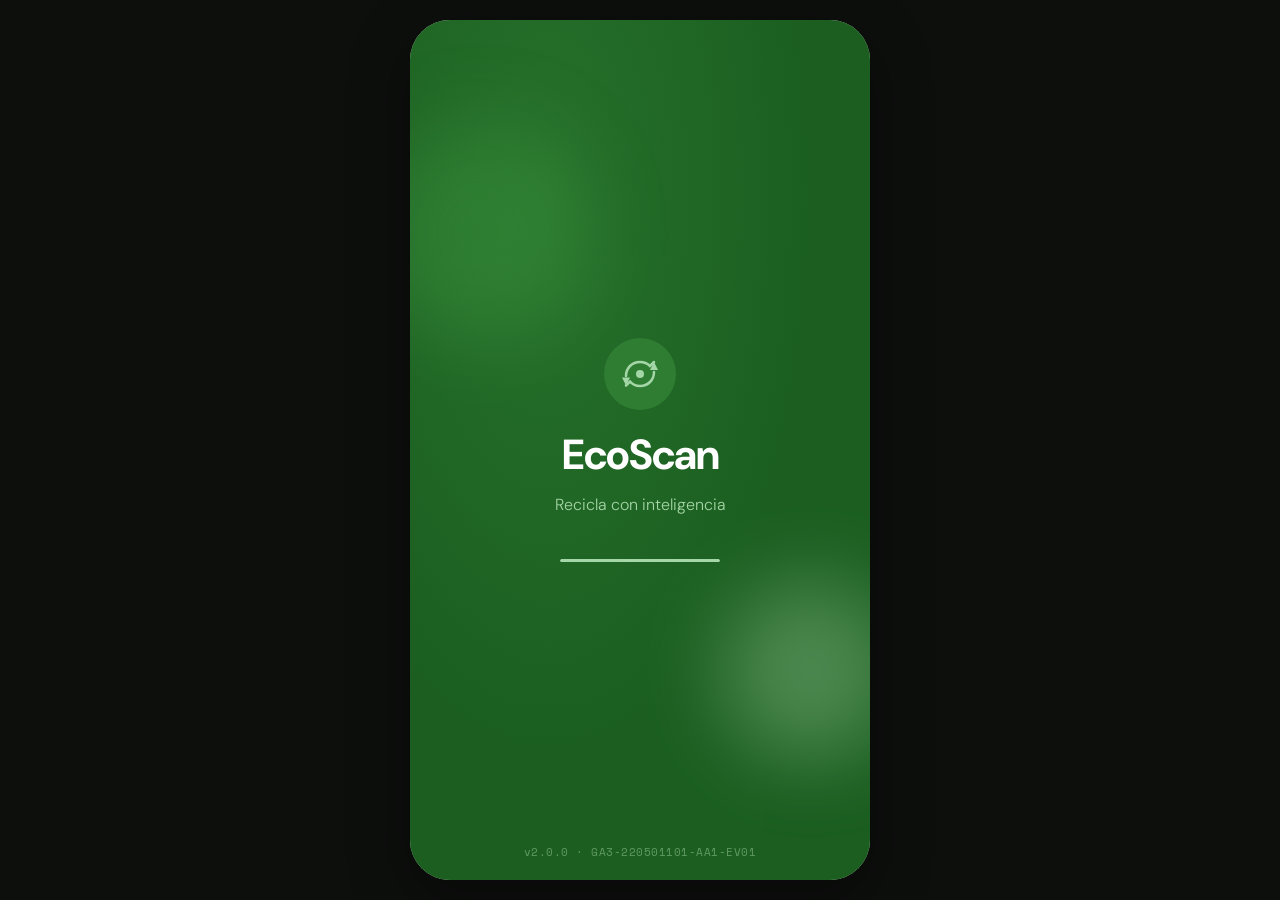
==== commit 9d2a9688: "feat: add new icons and premium UI components styles" ====
--- a/ecoscan/index.html
+++ b/ecoscan/index.html
@@ -1,28 +1,39 @@
 <!DOCTYPE html>
-<html lang="es">
+<html lang="es" class="bg-app">
 <head>
   <meta charset="UTF-8">
-  <meta name="viewport" content="width=device-width, initial-scale=1.0, maximum-scale=1.0, user-scalable=no">
-  <meta name="description" content="EcoScan - Identifica residuos con tu cámara y aprende a reciclar correctamente">
+  <meta name="viewport" content="width=device-width, initial-scale=1.0, viewport-fit=cover">
+  <meta name="description" content="EcoScan - Identifica residuos con tu cámara, aprende a reciclar y mide tu impacto ambiental real">
   <meta name="theme-color" content="#1B5E20">
+  <meta name="color-scheme" content="light">
   <meta http-equiv="X-Content-Type-Options" content="nosniff">
-  <meta http-equiv="X-Frame-Options" content="DENY">
-  <meta http-equiv="Referrer-Policy" content="strict-origin-when-cross-origin">
   <meta name="robots" content="index, follow">
-  <title>EcoScan — Recicla inteligente</title>
+  <meta name="apple-mobile-web-app-capable" content="yes">
+  <meta name="apple-mobile-web-app-status-bar-style" content="black-translucent">
+  <meta name="apple-mobile-web-app-title" content="EcoScan">
+  <meta property="og:title" content="EcoScan — Recicla con inteligencia">
+  <meta property="og:description" content="Identifica residuos con tu cámara, sube de nivel y mide tu impacto ambiental.">
+  <meta property="og:type" content="website">
+  <title>EcoScan — Recicla con inteligencia</title>
   <link rel="manifest" href="manifest.json">
+  <link rel="apple-touch-icon" href="assets/icon-192.png">
+  <link rel="icon" type="image/png" href="assets/icon-192.png">
   <link rel="stylesheet" href="css/styles.css">
   <link rel="preconnect" href="https://fonts.googleapis.com">
   <link rel="preconnect" href="https://fonts.gstatic.com" crossorigin>
-  <link href="https://fonts.googleapis.com/css2?family=DM+Sans:ital,wght@0,300;0,400;0,500;0,700;1,400&family=Space+Mono:wght@400;700&display=swap" rel="stylesheet">
+  <link href="https://fonts.googleapis.com/css2?family=DM+Sans:ital,opsz,wght@0,9..40,300;0,9..40,400;0,9..40,500;0,9..40,600;0,9..40,700;1,9..40,400&family=Space+Mono:wght@400;700&display=swap" rel="stylesheet">
 </head>
 <body>
 
+  <a href="#main-content" class="skip-link">Saltar al contenido principal</a>
+
   <div id="app">
 
     <!-- ===== SPLASH SCREEN ===== -->
-    <div id="screen-splash" class="screen active" role="main" aria-label="Pantalla de carga EcoScan">
-      <div class="splash-bg"></div>
+    <div id="screen-splash" class="screen active" role="status" aria-label="Pantalla de carga EcoScan">
+      <div class="splash-bg" aria-hidden="true"></div>
+      <div class="splash-orb splash-orb-1" aria-hidden="true"></div>
+      <div class="splash-orb splash-orb-2" aria-hidden="true"></div>
       <div class="splash-content">
         <div class="logo-mark" aria-hidden="true">
           <svg width="72" height="72" viewBox="0 0 72 72" fill="none" xmlns="http://www.w3.org/2000/svg" aria-hidden="true">
@@ -36,16 +47,16 @@
         </div>
         <h1 class="logo-text">EcoScan</h1>
         <p class="logo-tagline">Recicla con inteligencia</p>
-        <div class="splash-loader" aria-label="Cargando...">
+        <div class="splash-loader" aria-label="Cargando">
           <div class="loader-bar"></div>
         </div>
       </div>
-      <p class="splash-version">v1.0.0 · GA3-220501101-AA1-EV01</p>
+      <p class="splash-version">v2.0.0 · GA3-220501101-AA1-EV01</p>
     </div>
 
     <!-- ===== PANTALLA 1: INICIO ===== -->
     <div id="screen-home" class="screen" role="main" aria-label="Pantalla de inicio">
-      <header class="app-header" role="banner">
+      <header class="app-header glass-header" role="banner">
         <div class="header-inner">
           <div class="header-logo" aria-hidden="true">
             <svg width="28" height="28" viewBox="0 0 72 72" fill="none" xmlns="http://www.w3.org/2000/svg">
@@ -58,7 +69,7 @@
             </svg>
             <span>EcoScan</span>
           </div>
-          <button class="btn-icon" id="btn-stats" aria-label="Ver estadísticas">
+          <button class="btn-icon" id="btn-stats" aria-label="Ver mi progreso">
             <svg width="22" height="22" viewBox="0 0 24 24" fill="none" stroke="currentColor" stroke-width="2" stroke-linecap="round" stroke-linejoin="round" aria-hidden="true">
               <line x1="18" y1="20" x2="18" y2="10"/><line x1="12" y1="20" x2="12" y2="4"/><line x1="6" y1="20" x2="6" y2="14"/>
             </svg>
@@ -66,7 +77,7 @@
         </div>
       </header>
 
-      <div class="home-content">
+      <div class="home-content" id="main-content">
         <section class="home-hero" aria-labelledby="hero-heading">
           <div class="hero-text">
             <div class="hero-badge">
@@ -90,6 +101,22 @@
           </div>
         </section>
 
+        <!-- Tarjeta de nivel -->
+        <button class="level-widget" id="level-widget" aria-label="Ver mi progreso y nivel">
+          <div class="level-badge" id="home-level-badge" aria-hidden="true">1</div>
+          <div class="level-widget-info">
+            <div class="level-widget-top">
+              <span class="level-widget-title" id="home-level-title">Aprendiz verde</span>
+              <span class="level-widget-xp" id="home-level-xp">0 XP</span>
+            </div>
+            <div class="xp-track" aria-hidden="true">
+              <div class="xp-fill" id="home-xp-fill" style="width:0%"></div>
+            </div>
+            <span class="level-widget-next" id="home-level-next">Empieza a escanear para ganar XP</span>
+          </div>
+          <svg class="level-widget-chevron" width="18" height="18" viewBox="0 0 24 24" fill="none" stroke="currentColor" stroke-width="2" stroke-linecap="round" stroke-linejoin="round" aria-hidden="true"><polyline points="9 18 15 12 9 6"/></svg>
+        </button>
+
         <button class="btn-scan-main" id="btn-scan" aria-label="Iniciar escaneo de residuo">
           <span class="btn-scan-icon" aria-hidden="true">
             <svg width="28" height="28" viewBox="0 0 24 24" fill="none" stroke="currentColor" stroke-width="2" stroke-linecap="round" stroke-linejoin="round">
@@ -117,6 +144,17 @@
           </div>
         </section>
 
+        <!-- Desafío diario destacado -->
+        <section class="home-challenge" aria-labelledby="home-challenge-title">
+          <div class="home-challenge-head">
+            <h3 class="section-title" id="home-challenge-title">Desafío de hoy</h3>
+            <button class="link-btn" id="btn-all-challenges">Ver todos</button>
+          </div>
+          <div class="challenge-card" id="home-daily-challenge">
+            <div class="challenge-skeleton skeleton"></div>
+          </div>
+        </section>
+
         <section class="materials-grid" aria-label="Tipos de materiales">
           <h3 class="section-title">Materiales que identificamos</h3>
           <div class="materials-list" role="list">
@@ -148,12 +186,116 @@
         </section>
       </div>
 
-      <nav class="bottom-nav" role="navigation" aria-label="Navegación principal">
+      <nav class="bottom-nav glass-nav" role="navigation" aria-label="Navegación principal">
         <button class="nav-item active" data-screen="home" aria-label="Inicio" aria-current="page">
           <svg width="22" height="22" viewBox="0 0 24 24" fill="none" stroke="currentColor" stroke-width="2" stroke-linecap="round" stroke-linejoin="round" aria-hidden="true"><path d="M3 9l9-7 9 7v11a2 2 0 0 1-2 2H5a2 2 0 0 1-2-2z"/><polyline points="9 22 9 12 15 12 15 22"/></svg>
           <span>Inicio</span>
         </button>
-        <button class="nav-item" data-screen="scan" aria-label="Escanear">
+        <button class="nav-item" data-screen="dashboard" aria-label="Mi progreso">
+          <svg width="22" height="22" viewBox="0 0 24 24" fill="none" stroke="currentColor" stroke-width="2" stroke-linecap="round" stroke-linejoin="round" aria-hidden="true"><line x1="18" y1="20" x2="18" y2="10"/><line x1="12" y1="20" x2="12" y2="4"/><line x1="6" y1="20" x2="6" y2="14"/></svg>
+          <span>Progreso</span>
+        </button>
+        <button class="nav-item nav-item-scan" data-screen="scan" aria-label="Escanear">
+          <div class="nav-scan-btn" aria-hidden="true">
+            <svg width="24" height="24" viewBox="0 0 24 24" fill="none" stroke="currentColor" stroke-width="2" stroke-linecap="round" stroke-linejoin="round"><path d="M23 19a2 2 0 0 1-2 2H3a2 2 0 0 1-2-2V8a2 2 0 0 1 2-2h4l2-3h6l2 3h4a2 2 0 0 1 2 2z"/><circle cx="12" cy="13" r="4"/></svg>
+          </div>
+          <span>Escanear</span>
+        </button>
+        <button class="nav-item" data-screen="history" aria-label="Historial">
+          <svg width="22" height="22" viewBox="0 0 24 24" fill="none" stroke="currentColor" stroke-width="2" stroke-linecap="round" stroke-linejoin="round" aria-hidden="true"><circle cx="12" cy="12" r="10"/><polyline points="12 6 12 12 16 14"/></svg>
+          <span>Historial</span>
+        </button>
+      </nav>
+    </div>
+
+    <!-- ===== PANTALLA: DASHBOARD / PROGRESO ===== -->
+    <div id="screen-dashboard" class="screen" role="main" aria-label="Mi progreso e impacto">
+      <header class="app-header glass-header" role="banner">
+        <div class="header-inner">
+          <h2 class="header-title">Mi progreso</h2>
+          <button class="btn-icon" id="btn-share-impact" aria-label="Compartir mi impacto">
+            <svg width="20" height="20" viewBox="0 0 24 24" fill="none" stroke="currentColor" stroke-width="2" stroke-linecap="round" stroke-linejoin="round" aria-hidden="true"><circle cx="18" cy="5" r="3"/><circle cx="6" cy="12" r="3"/><circle cx="18" cy="19" r="3"/><line x1="8.59" y1="13.51" x2="15.42" y2="17.49"/><line x1="15.41" y1="6.51" x2="8.59" y2="10.49"/></svg>
+          </button>
+        </div>
+      </header>
+
+      <div class="dashboard-content">
+        <!-- Tarjeta de nivel grande -->
+        <section class="level-hero" aria-labelledby="dash-level-title">
+          <div class="level-hero-glow" aria-hidden="true"></div>
+          <div class="level-hero-top">
+            <div class="level-ring" aria-hidden="true">
+              <svg viewBox="0 0 80 80" width="80" height="80">
+                <circle cx="40" cy="40" r="34" fill="none" stroke="rgba(255,255,255,.18)" stroke-width="6"/>
+                <circle id="level-ring-fill" cx="40" cy="40" r="34" fill="none" stroke="#A5D6A7" stroke-width="6" stroke-linecap="round" stroke-dasharray="213.6" stroke-dashoffset="213.6" transform="rotate(-90 40 40)"/>
+              </svg>
+              <span class="level-ring-num" id="dash-level-num">1</span>
+            </div>
+            <div class="level-hero-info">
+              <span class="level-hero-label">Nivel actual</span>
+              <h3 class="level-hero-title" id="dash-level-title">Aprendiz verde</h3>
+              <span class="level-hero-xp" id="dash-level-xp">0 XP</span>
+            </div>
+          </div>
+          <div class="xp-track xp-track-lg" aria-hidden="true">
+            <div class="xp-fill" id="dash-xp-fill" style="width:0%"></div>
+          </div>
+          <span class="level-hero-next" id="dash-level-next">—</span>
+        </section>
+
+        <!-- Impacto ambiental -->
+        <section aria-labelledby="impact-title">
+          <h3 class="section-title section-title-pad" id="impact-title">Tu impacto acumulado</h3>
+          <div class="impact-grid" id="impact-grid">
+            <div class="impact-tile" style="--tile:#2E7D32;--tile-bg:#E8F5E9">
+              <span class="impact-tile-icon" aria-hidden="true">🌍</span>
+              <span class="impact-tile-value" id="impact-co2">0</span>
+              <span class="impact-tile-unit">kg de CO₂ evitado</span>
+            </div>
+            <div class="impact-tile" style="--tile:#1565C0;--tile-bg:#E3F2FD">
+              <span class="impact-tile-icon" aria-hidden="true">💧</span>
+              <span class="impact-tile-value" id="impact-water">0</span>
+              <span class="impact-tile-unit">litros de agua</span>
+            </div>
+            <div class="impact-tile" style="--tile:#558B2F;--tile-bg:#F1F8E9">
+              <span class="impact-tile-icon" aria-hidden="true">🌳</span>
+              <span class="impact-tile-value" id="impact-trees">0</span>
+              <span class="impact-tile-unit">árboles salvados</span>
+            </div>
+            <div class="impact-tile" style="--tile:#E65100;--tile-bg:#FFF3E0">
+              <span class="impact-tile-icon" aria-hidden="true">⚡</span>
+              <span class="impact-tile-value" id="impact-energy">0</span>
+              <span class="impact-tile-unit">kWh ahorrados</span>
+            </div>
+          </div>
+        </section>
+
+        <!-- Desafíos -->
+        <section aria-labelledby="challenges-title">
+          <h3 class="section-title section-title-pad" id="challenges-title">Desafíos activos</h3>
+          <div class="challenges-list" id="challenges-list" role="list"></div>
+        </section>
+
+        <!-- Logros -->
+        <section aria-labelledby="achievements-title">
+          <div class="achievements-head">
+            <h3 class="section-title section-title-pad" id="achievements-title">Logros</h3>
+            <span class="achievements-count" id="achievements-count">0 / 0</span>
+          </div>
+          <div class="achievements-grid" id="achievements-grid" role="list"></div>
+        </section>
+      </div>
+
+      <nav class="bottom-nav glass-nav" role="navigation" aria-label="Navegación principal">
+        <button class="nav-item" data-screen="home" aria-label="Inicio">
+          <svg width="22" height="22" viewBox="0 0 24 24" fill="none" stroke="currentColor" stroke-width="2" stroke-linecap="round" stroke-linejoin="round" aria-hidden="true"><path d="M3 9l9-7 9 7v11a2 2 0 0 1-2 2H5a2 2 0 0 1-2-2z"/><polyline points="9 22 9 12 15 12 15 22"/></svg>
+          <span>Inicio</span>
+        </button>
+        <button class="nav-item active" data-screen="dashboard" aria-label="Mi progreso" aria-current="page">
+          <svg width="22" height="22" viewBox="0 0 24 24" fill="none" stroke="currentColor" stroke-width="2" stroke-linecap="round" stroke-linejoin="round" aria-hidden="true"><line x1="18" y1="20" x2="18" y2="10"/><line x1="12" y1="20" x2="12" y2="4"/><line x1="6" y1="20" x2="6" y2="14"/></svg>
+          <span>Progreso</span>
+        </button>
+        <button class="nav-item nav-item-scan" data-screen="scan" aria-label="Escanear">
           <div class="nav-scan-btn" aria-hidden="true">
             <svg width="24" height="24" viewBox="0 0 24 24" fill="none" stroke="currentColor" stroke-width="2" stroke-linecap="round" stroke-linejoin="round"><path d="M23 19a2 2 0 0 1-2 2H3a2 2 0 0 1-2-2V8a2 2 0 0 1 2-2h4l2-3h6l2 3h4a2 2 0 0 1 2 2z"/><circle cx="12" cy="13" r="4"/></svg>
           </div>
@@ -202,7 +344,7 @@
 
         <div class="scan-processing" id="scan-processing" aria-live="polite" aria-label="Procesando imagen" hidden>
           <div class="processing-ring" aria-hidden="true"></div>
-          <span>Analizando...</span>
+          <span id="processing-text">Analizando...</span>
         </div>
       </div>
 
@@ -257,6 +399,7 @@
             <span class="conf-pct" id="conf-pct">—</span>
           </div>
         </div>
+        <div class="xp-pop" id="xp-pop" aria-hidden="true">+10 XP</div>
       </div>
 
       <div class="result-body">
@@ -306,7 +449,7 @@
 
     <!-- ===== PANTALLA 4: HISTORIAL ===== -->
     <div id="screen-history" class="screen" role="main" aria-label="Historial de escaneos">
-      <header class="app-header" role="banner">
+      <header class="app-header glass-header" role="banner">
         <div class="header-inner">
           <h2 class="header-title">Mi historial</h2>
           <button class="btn-icon" id="btn-clear-history" aria-label="Limpiar historial">
@@ -317,19 +460,26 @@
 
       <div class="history-content">
         <div class="history-empty" id="history-empty" role="status">
-          <svg width="64" height="64" viewBox="0 0 24 24" fill="none" stroke="currentColor" stroke-width="1" stroke-linecap="round" stroke-linejoin="round" aria-hidden="true"><circle cx="11" cy="11" r="8"/><line x1="21" y1="21" x2="16.65" y2="16.65"/></svg>
-          <p>Aún no has escaneado nada.</p>
+          <div class="empty-illustration" aria-hidden="true">
+            <svg width="56" height="56" viewBox="0 0 24 24" fill="none" stroke="currentColor" stroke-width="1.4" stroke-linecap="round" stroke-linejoin="round"><circle cx="11" cy="11" r="8"/><line x1="21" y1="21" x2="16.65" y2="16.65"/></svg>
+          </div>
+          <h3 class="empty-title">Tu historial está vacío</h3>
+          <p>Escanea tu primer residuo para empezar a construir tu impacto.</p>
           <button class="btn-primary" id="btn-go-scan">Escanear primer residuo</button>
         </div>
         <ul class="history-list" id="history-list" aria-label="Lista de residuos escaneados"></ul>
       </div>
 
-      <nav class="bottom-nav" role="navigation" aria-label="Navegación principal">
+      <nav class="bottom-nav glass-nav" role="navigation" aria-label="Navegación principal">
         <button class="nav-item" data-screen="home" aria-label="Inicio">
           <svg width="22" height="22" viewBox="0 0 24 24" fill="none" stroke="currentColor" stroke-width="2" stroke-linecap="round" stroke-linejoin="round" aria-hidden="true"><path d="M3 9l9-7 9 7v11a2 2 0 0 1-2 2H5a2 2 0 0 1-2-2z"/><polyline points="9 22 9 12 15 12 15 22"/></svg>
           <span>Inicio</span>
         </button>
-        <button class="nav-item" data-screen="scan" aria-label="Escanear">
+        <button class="nav-item" data-screen="dashboard" aria-label="Mi progreso">
+          <svg width="22" height="22" viewBox="0 0 24 24" fill="none" stroke="currentColor" stroke-width="2" stroke-linecap="round" stroke-linejoin="round" aria-hidden="true"><line x1="18" y1="20" x2="18" y2="10"/><line x1="12" y1="20" x2="12" y2="4"/><line x1="6" y1="20" x2="6" y2="14"/></svg>
+          <span>Progreso</span>
+        </button>
+        <button class="nav-item nav-item-scan" data-screen="scan" aria-label="Escanear">
           <div class="nav-scan-btn" aria-hidden="true">
             <svg width="24" height="24" viewBox="0 0 24 24" fill="none" stroke="currentColor" stroke-width="2" stroke-linecap="round" stroke-linejoin="round"><path d="M23 19a2 2 0 0 1-2 2H3a2 2 0 0 1-2-2V8a2 2 0 0 1 2-2h4l2-3h6l2 3h4a2 2 0 0 1 2 2z"/><circle cx="12" cy="13" r="4"/></svg>
           </div>
@@ -342,12 +492,48 @@
       </nav>
     </div>
 
+    <!-- ===== MODAL: SUBIDA DE NIVEL / LOGRO ===== -->
+    <div id="celebration-modal" class="celebration-modal" hidden role="dialog" aria-modal="true" aria-labelledby="celebration-title">
+      <div class="celebration-backdrop" id="celebration-backdrop" aria-hidden="true"></div>
+      <div class="celebration-card" role="document">
+        <div class="celebration-icon" id="celebration-icon" aria-hidden="true">🎉</div>
+        <span class="celebration-eyebrow" id="celebration-eyebrow">¡Subiste de nivel!</span>
+        <h2 class="celebration-title" id="celebration-title">Nivel 2</h2>
+        <p class="celebration-desc" id="celebration-desc">Reciclador novato</p>
+        <button class="btn-primary btn-full" id="btn-celebration-close">¡Genial!</button>
+      </div>
+    </div>
+
+    <!-- ===== BANNER: INSTALAR PWA ===== -->
+    <div id="install-banner" class="install-banner" hidden role="region" aria-label="Instalar aplicación">
+      <div class="install-icon" aria-hidden="true">
+        <img src="assets/icon-192.png" alt="" width="40" height="40">
+      </div>
+      <div class="install-text">
+        <strong>Instala EcoScan</strong>
+        <span>Accede más rápido y úsala sin conexión.</span>
+      </div>
+      <button class="install-btn" id="btn-install">Instalar</button>
+      <button class="install-dismiss" id="btn-install-dismiss" aria-label="Cerrar">
+        <svg width="18" height="18" viewBox="0 0 24 24" fill="none" stroke="currentColor" stroke-width="2" stroke-linecap="round" stroke-linejoin="round" aria-hidden="true"><line x1="18" y1="6" x2="6" y2="18"/><line x1="6" y1="6" x2="18" y2="18"/></svg>
+      </button>
+    </div>
+
+    <!-- ===== OFFLINE INDICATOR ===== -->
+    <div id="offline-indicator" class="offline-indicator" hidden role="status" aria-live="polite">
+      Sin conexión · modo offline
+    </div>
+
+    <!-- ===== CONFETTI ===== -->
+    <canvas id="confetti-canvas" class="confetti-canvas" aria-hidden="true"></canvas>
+
     <!-- ===== TOAST NOTIFICATIONS ===== -->
     <div id="toast-container" aria-live="polite" aria-atomic="true" role="status"></div>
 
   </div><!-- /#app -->
 
   <script src="js/data.js"></script>
+  <script src="js/gamification.js"></script>
   <script src="js/storage.js"></script>
   <script src="js/scanner.js"></script>
   <script src="js/ui.js"></script>
--- a/ecoscan/css/styles.css
+++ b/ecoscan/css/styles.css
@@ -45,6 +45,25 @@
   text-size-adjust: 100%;
 }
 
+html.bg-app { background: var(--gray-900); }
+
+/* Skip link accesible */
+.skip-link {
+  position: absolute;
+  left: 50%;
+  top: -60px;
+  transform: translateX(-50%);
+  z-index: 200;
+  background: var(--green-800);
+  color: var(--white);
+  padding: 10px 18px;
+  border-radius: 0 0 12px 12px;
+  font-size: 14px;
+  font-weight: 600;
+  transition: top .2s ease;
+}
+.skip-link:focus { top: 0; outline: 3px solid var(--green-200); }
+
 body {
   font-family: var(--font-body);
   background: var(--gray-900);
@@ -1111,6 +1130,432 @@
   }
 }
 
+/* =========================================
+   v2 — COMPONENTES PREMIUM
+   ========================================= */
+
+/* === GLASSMORPHISM HEADERS / NAV === */
+.glass-header {
+  background: rgba(255,255,255,.78);
+  backdrop-filter: saturate(180%) blur(16px);
+  -webkit-backdrop-filter: saturate(180%) blur(16px);
+}
+.glass-nav {
+  background: rgba(255,255,255,.82);
+  backdrop-filter: saturate(180%) blur(18px);
+  -webkit-backdrop-filter: saturate(180%) blur(18px);
+}
+
+/* === SPLASH ORBS === */
+.splash-orb {
+  position: absolute;
+  border-radius: 50%;
+  filter: blur(40px);
+  opacity: .35;
+  z-index: 0;
+}
+.splash-orb-1 { width: 220px; height: 220px; background: #43A047; top: 12%; left: -40px; animation: float-orb 7s ease-in-out infinite; }
+.splash-orb-2 { width: 180px; height: 180px; background: #A5D6A7; bottom: 14%; right: -30px; animation: float-orb 9s ease-in-out infinite reverse; }
+
+@keyframes float-orb {
+  0%,100% { transform: translateY(0) scale(1); }
+  50%     { transform: translateY(-24px) scale(1.08); }
+}
+
+/* === LEVEL WIDGET (HOME) === */
+.level-widget {
+  display: flex;
+  align-items: center;
+  gap: 14px;
+  width: calc(100% - 40px);
+  margin: 4px 20px 0;
+  padding: 14px 16px;
+  background: var(--white);
+  border: 1px solid var(--gray-100);
+  border-radius: var(--radius-lg);
+  cursor: pointer;
+  text-align: left;
+  font-family: var(--font-body);
+  box-shadow: var(--shadow-sm);
+  transition: transform 120ms, box-shadow var(--transition), border-color var(--transition);
+}
+.level-widget:hover { box-shadow: var(--shadow-md); border-color: var(--green-100); }
+.level-widget:active { transform: scale(.99); }
+.level-widget:focus-visible { outline: 3px solid var(--green-500); outline-offset: 2px; }
+
+.level-badge {
+  width: 44px;
+  height: 44px;
+  flex-shrink: 0;
+  border-radius: 14px;
+  background: linear-gradient(135deg, #2E7D32, #43A047);
+  color: var(--white);
+  display: flex;
+  align-items: center;
+  justify-content: center;
+  font-family: var(--font-mono);
+  font-weight: 700;
+  font-size: 18px;
+  box-shadow: 0 4px 12px rgba(46,125,50,.35);
+}
+
+.level-widget-info { flex: 1; min-width: 0; }
+.level-widget-top { display: flex; align-items: baseline; justify-content: space-between; gap: 8px; }
+.level-widget-title { font-size: 15px; font-weight: 700; color: var(--gray-900); }
+.level-widget-xp { font-size: 12px; font-family: var(--font-mono); color: var(--green-700, #2E7D32); font-weight: 700; }
+.level-widget-next { font-size: 11px; color: var(--gray-500); display: block; margin-top: 5px; }
+.level-widget-chevron { color: var(--gray-300); flex-shrink: 0; }
+
+.xp-track {
+  height: 7px;
+  background: var(--gray-100);
+  border-radius: 99px;
+  overflow: hidden;
+  margin-top: 7px;
+}
+.xp-fill {
+  height: 100%;
+  border-radius: 99px;
+  background: linear-gradient(90deg, #43A047, #A5D6A7);
+  transition: width .9s cubic-bezier(.4,0,.2,1);
+}
+.xp-track-lg { height: 10px; margin-top: 14px; }
+
+/* === HOME CHALLENGE === */
+.home-challenge { padding: 16px 20px 0; }
+.home-challenge-head { display: flex; align-items: center; justify-content: space-between; }
+.link-btn {
+  background: none; border: none; cursor: pointer;
+  color: var(--green-800); font-weight: 600; font-size: 12px; font-family: var(--font-body);
+  padding: 4px;
+}
+.link-btn:hover { text-decoration: underline; }
+.link-btn:focus-visible { outline: 2px solid var(--green-500); outline-offset: 2px; border-radius: 4px; }
+
+.challenge-card { margin-top: 4px; }
+.challenge-skeleton { height: 76px; border-radius: var(--radius-md); }
+
+/* === SKELETON / SHIMMER === */
+.skeleton {
+  background: linear-gradient(100deg, #eceff1 30%, #f5f7f8 50%, #eceff1 70%);
+  background-size: 200% 100%;
+  animation: shimmer 1.4s infinite;
+}
+@keyframes shimmer {
+  0% { background-position: 200% 0; }
+  100% { background-position: -200% 0; }
+}
+
+/* === CHALLENGE ROW === */
+.challenge-row {
+  display: flex;
+  align-items: center;
+  gap: 14px;
+  background: var(--white);
+  border: 1px solid var(--gray-100);
+  border-radius: var(--radius-md);
+  padding: 14px;
+  transition: border-color var(--transition), transform 120ms;
+}
+.challenge-row.done {
+  border-color: var(--green-200);
+  background: linear-gradient(0deg, var(--green-50), var(--white));
+}
+.challenge-emoji {
+  width: 42px; height: 42px; flex-shrink: 0;
+  display: flex; align-items: center; justify-content: center;
+  font-size: 22px;
+  background: var(--gray-50); border-radius: 12px;
+}
+.challenge-row.done .challenge-emoji { background: var(--green-100); }
+.challenge-body { flex: 1; min-width: 0; }
+.challenge-top { display: flex; align-items: center; gap: 8px; justify-content: space-between; }
+.challenge-title { font-size: 13.5px; font-weight: 600; color: var(--gray-900); line-height: 1.3; }
+.challenge-tag {
+  font-size: 9px; font-weight: 700; text-transform: uppercase; letter-spacing: .5px;
+  color: var(--green-800); background: var(--green-50); padding: 2px 7px; border-radius: 99px; flex-shrink: 0;
+}
+.challenge-prog { display: flex; align-items: center; gap: 8px; margin-top: 8px; }
+.challenge-bar { flex: 1; height: 6px; background: var(--gray-100); border-radius: 99px; overflow: hidden; }
+.challenge-bar-fill { height: 100%; background: var(--green-500); border-radius: 99px; transition: width .8s cubic-bezier(.4,0,.2,1); }
+.challenge-count { font-size: 11px; font-family: var(--font-mono); color: var(--gray-500); min-width: 32px; text-align: right; }
+.challenge-reward {
+  flex-shrink: 0; font-family: var(--font-mono); font-weight: 700; font-size: 14px;
+  color: var(--green-800); display: flex; align-items: baseline; gap: 2px;
+}
+.challenge-reward small { font-size: 9px; }
+
+/* === DASHBOARD === */
+.dashboard-content {
+  flex: 1;
+  overflow-y: auto;
+  padding: 16px 0 calc(86px + var(--safe-bottom));
+  display: flex;
+  flex-direction: column;
+  gap: 8px;
+}
+.section-title-pad { padding: 0 20px; margin-bottom: 10px; margin-top: 6px; }
+
+.challenges-list { display: flex; flex-direction: column; gap: 10px; padding: 0 20px; }
+
+/* Level hero */
+.level-hero {
+  position: relative;
+  margin: 0 20px;
+  padding: 22px;
+  border-radius: var(--radius-xl);
+  background: linear-gradient(140deg, #1B5E20 0%, #2E7D32 55%, #388E3C 100%);
+  color: var(--white);
+  overflow: hidden;
+  box-shadow: 0 12px 30px rgba(27,94,32,.3);
+}
+.level-hero-glow {
+  position: absolute; width: 200px; height: 200px; border-radius: 50%;
+  background: radial-gradient(circle, rgba(165,214,167,.5), transparent 70%);
+  top: -80px; right: -60px;
+}
+.level-hero-top { display: flex; align-items: center; gap: 18px; position: relative; }
+.level-ring { position: relative; width: 80px; height: 80px; flex-shrink: 0; }
+.level-ring-num {
+  position: absolute; inset: 0; display: flex; align-items: center; justify-content: center;
+  font-family: var(--font-mono); font-weight: 700; font-size: 28px; color: var(--white);
+}
+#level-ring-fill { transition: stroke-dashoffset 1.1s cubic-bezier(.4,0,.2,1); }
+.level-hero-info { flex: 1; min-width: 0; }
+.level-hero-label { font-size: 11px; text-transform: uppercase; letter-spacing: .8px; color: var(--green-200); font-weight: 600; }
+.level-hero-title { font-size: 24px; font-weight: 700; line-height: 1.1; margin: 3px 0; letter-spacing: -.5px; }
+.level-hero-xp { font-family: var(--font-mono); font-size: 13px; color: var(--green-100); }
+.level-hero .xp-track { background: rgba(255,255,255,.2); }
+.level-hero .xp-fill { background: var(--white); }
+.level-hero-next { font-size: 12px; color: var(--green-100); display: block; margin-top: 10px; position: relative; }
+
+/* Impact grid */
+.impact-grid {
+  display: grid;
+  grid-template-columns: 1fr 1fr;
+  gap: 10px;
+  padding: 0 20px;
+}
+.impact-tile {
+  background: var(--tile-bg, var(--green-50));
+  border: 1px solid color-mix(in srgb, var(--tile, var(--green-800)) 18%, transparent);
+  border-radius: var(--radius-md);
+  padding: 16px;
+  display: flex;
+  flex-direction: column;
+  gap: 4px;
+}
+.impact-tile-icon { font-size: 24px; line-height: 1; }
+.impact-tile-value {
+  font-family: var(--font-mono); font-weight: 700; font-size: 26px; line-height: 1.1;
+  color: var(--tile, var(--gray-900));
+}
+.impact-tile-unit { font-size: 11px; color: var(--gray-500); line-height: 1.3; }
+
+/* Achievements */
+.achievements-head { display: flex; align-items: center; justify-content: space-between; padding-right: 20px; }
+.achievements-count {
+  font-family: var(--font-mono); font-size: 12px; font-weight: 700; color: var(--green-800);
+  background: var(--green-50); padding: 3px 10px; border-radius: 99px;
+}
+.achievements-grid {
+  display: grid;
+  grid-template-columns: repeat(3, 1fr);
+  gap: 10px;
+  padding: 0 20px;
+}
+.badge {
+  display: flex;
+  flex-direction: column;
+  align-items: center;
+  text-align: center;
+  gap: 4px;
+  padding: 14px 8px;
+  border-radius: var(--radius-md);
+  border: 1px solid var(--gray-100);
+  background: var(--white);
+  transition: transform 150ms, box-shadow var(--transition);
+}
+.badge.unlocked {
+  border-color: var(--green-200);
+  background: linear-gradient(0deg, var(--green-50), var(--white));
+}
+.badge.unlocked:hover { transform: translateY(-2px); box-shadow: var(--shadow-md); }
+.badge.locked { opacity: .55; filter: grayscale(.4); }
+.badge:focus-visible { outline: 3px solid var(--green-500); outline-offset: 2px; }
+.badge-icon { font-size: 28px; line-height: 1; }
+.badge-name { font-size: 11px; font-weight: 700; color: var(--gray-900); line-height: 1.2; }
+.badge-desc { font-size: 9.5px; color: var(--gray-500); line-height: 1.25; }
+
+/* === XP POP (result) === */
+.xp-pop {
+  position: absolute;
+  top: 16px;
+  right: 18px;
+  background: rgba(255,255,255,.22);
+  color: var(--white);
+  font-family: var(--font-mono);
+  font-weight: 700;
+  font-size: 14px;
+  padding: 5px 12px;
+  border-radius: 99px;
+  opacity: 0;
+  pointer-events: none;
+}
+.result-hero { position: relative; }
+.xp-pop.show { animation: xp-fly 1.6s ease-out forwards; }
+@keyframes xp-fly {
+  0%   { opacity: 0; transform: translateY(8px) scale(.8); }
+  18%  { opacity: 1; transform: translateY(0) scale(1.05); }
+  70%  { opacity: 1; transform: translateY(0) scale(1); }
+  100% { opacity: 0; transform: translateY(-14px) scale(1); }
+}
+
+/* Steps stagger animation */
+.steps-list li { animation: step-in .4s ease both; }
+@keyframes step-in {
+  from { opacity: 0; transform: translateX(-8px); }
+  to   { opacity: 1; transform: translateX(0); }
+}
+
+/* History stagger */
+.history-item { animation: hist-in .4s ease both; }
+@keyframes hist-in {
+  from { opacity: 0; transform: translateY(8px); }
+  to   { opacity: 1; transform: translateY(0); }
+}
+
+/* === EMPTY STATES === */
+.empty-illustration {
+  width: 96px; height: 96px;
+  border-radius: 50%;
+  display: flex; align-items: center; justify-content: center;
+  background: var(--green-50);
+  color: var(--green-600);
+  margin-bottom: 4px;
+}
+.empty-title { font-size: 18px; font-weight: 700; color: var(--gray-900); }
+
+/* === CELEBRATION MODAL === */
+.celebration-modal {
+  position: absolute;
+  inset: 0;
+  z-index: 120;
+  display: flex;
+  align-items: center;
+  justify-content: center;
+  padding: 28px;
+}
+.celebration-backdrop {
+  position: absolute; inset: 0;
+  background: rgba(15,30,18,.55);
+  backdrop-filter: blur(4px);
+  -webkit-backdrop-filter: blur(4px);
+  opacity: 0;
+  transition: opacity .28s ease;
+}
+.celebration-modal.show .celebration-backdrop { opacity: 1; }
+.celebration-card {
+  position: relative;
+  background: var(--white);
+  border-radius: var(--radius-xl);
+  padding: 32px 26px 24px;
+  text-align: center;
+  width: 100%;
+  max-width: 320px;
+  box-shadow: 0 24px 60px rgba(0,0,0,.35);
+  transform: scale(.85) translateY(10px);
+  opacity: 0;
+  transition: transform .32s cubic-bezier(.34,1.56,.64,1), opacity .28s ease;
+}
+.celebration-modal.show .celebration-card { transform: scale(1) translateY(0); opacity: 1; }
+.celebration-icon {
+  font-size: 56px; line-height: 1;
+  animation: badge-bounce .6s cubic-bezier(.34,1.56,.64,1) .1s both;
+}
+@keyframes badge-bounce {
+  0% { transform: scale(0) rotate(-20deg); }
+  100% { transform: scale(1) rotate(0); }
+}
+.celebration-eyebrow {
+  display: block; margin-top: 10px;
+  font-size: 12px; font-weight: 700; text-transform: uppercase; letter-spacing: 1px;
+  color: var(--green-600);
+}
+.celebration-title { font-size: 26px; font-weight: 700; color: var(--gray-900); margin: 4px 0 2px; letter-spacing: -.5px; }
+.celebration-desc { font-size: 14px; color: var(--gray-500); margin-bottom: 20px; }
+
+/* === CONFETTI CANVAS === */
+.confetti-canvas {
+  position: absolute;
+  inset: 0;
+  width: 100%;
+  height: 100%;
+  pointer-events: none;
+  z-index: 130;
+}
+
+/* === INSTALL BANNER === */
+.install-banner {
+  position: absolute;
+  left: 12px; right: 12px;
+  bottom: calc(82px + var(--safe-bottom));
+  z-index: 90;
+  display: flex;
+  align-items: center;
+  gap: 12px;
+  background: var(--white);
+  border: 1px solid var(--gray-100);
+  border-radius: var(--radius-lg);
+  padding: 12px 14px;
+  box-shadow: var(--shadow-md);
+  transform: translateY(140%);
+  opacity: 0;
+  transition: transform .35s cubic-bezier(.4,0,.2,1), opacity .35s ease;
+}
+.install-banner.show { transform: translateY(0); opacity: 1; }
+.install-icon img { border-radius: 10px; display: block; }
+.install-text { flex: 1; min-width: 0; display: flex; flex-direction: column; }
+.install-text strong { font-size: 14px; color: var(--gray-900); }
+.install-text span { font-size: 11.5px; color: var(--gray-500); line-height: 1.3; }
+.install-btn {
+  flex-shrink: 0;
+  background: var(--green-800); color: var(--white);
+  border: none; border-radius: 99px;
+  font-family: var(--font-body); font-weight: 600; font-size: 13px;
+  padding: 9px 16px; cursor: pointer;
+  transition: background var(--transition);
+}
+.install-btn:hover { background: var(--green-900); }
+.install-btn:focus-visible { outline: 3px solid var(--green-500); outline-offset: 2px; }
+.install-dismiss {
+  flex-shrink: 0; width: 30px; height: 30px;
+  background: none; border: none; cursor: pointer;
+  color: var(--gray-300); display: flex; align-items: center; justify-content: center;
+  border-radius: 50%;
+}
+.install-dismiss:hover { color: var(--gray-700); background: var(--gray-50); }
+.install-dismiss:focus-visible { outline: 2px solid var(--green-500); }
+
+/* === OFFLINE INDICATOR === */
+.offline-indicator {
+  position: absolute;
+  top: calc(8px + var(--safe-top));
+  left: 50%;
+  transform: translateX(-50%) translateY(-20px);
+  z-index: 110;
+  background: var(--gray-900);
+  color: var(--white);
+  font-size: 12px;
+  font-weight: 500;
+  padding: 6px 14px;
+  border-radius: 99px;
+  opacity: 0;
+  transition: opacity .28s ease, transform .28s ease;
+  white-space: nowrap;
+}
+.offline-indicator.show { opacity: 1; transform: translateX(-50%) translateY(0); }
+
 /* === RESPONSIVE DESKTOP === */
 @media (min-width: 500px) {
   #app {
@@ -1120,5 +1565,15 @@
     box-shadow: 0 20px 60px rgba(0,0,0,.4);
     overflow: hidden;
   }
-  body { background: #111; display: flex; align-items: center; justify-content: center; min-height: 100dvh; }
-}
+  body { background: #0d0f0d; display: flex; align-items: center; justify-content: center; min-height: 100dvh; }
+}
+
+/* Tablet / desktop: ensanchar área cómoda */
+@media (min-width: 900px) {
+  #app { max-width: 460px; }
+}
+
+/* Ultrawide: el contenedor permanece centrado y legible */
+@media (min-width: 1600px) {
+  body { background: radial-gradient(ellipse at center, #16181a 0%, #0d0f0d 70%); }
+}
